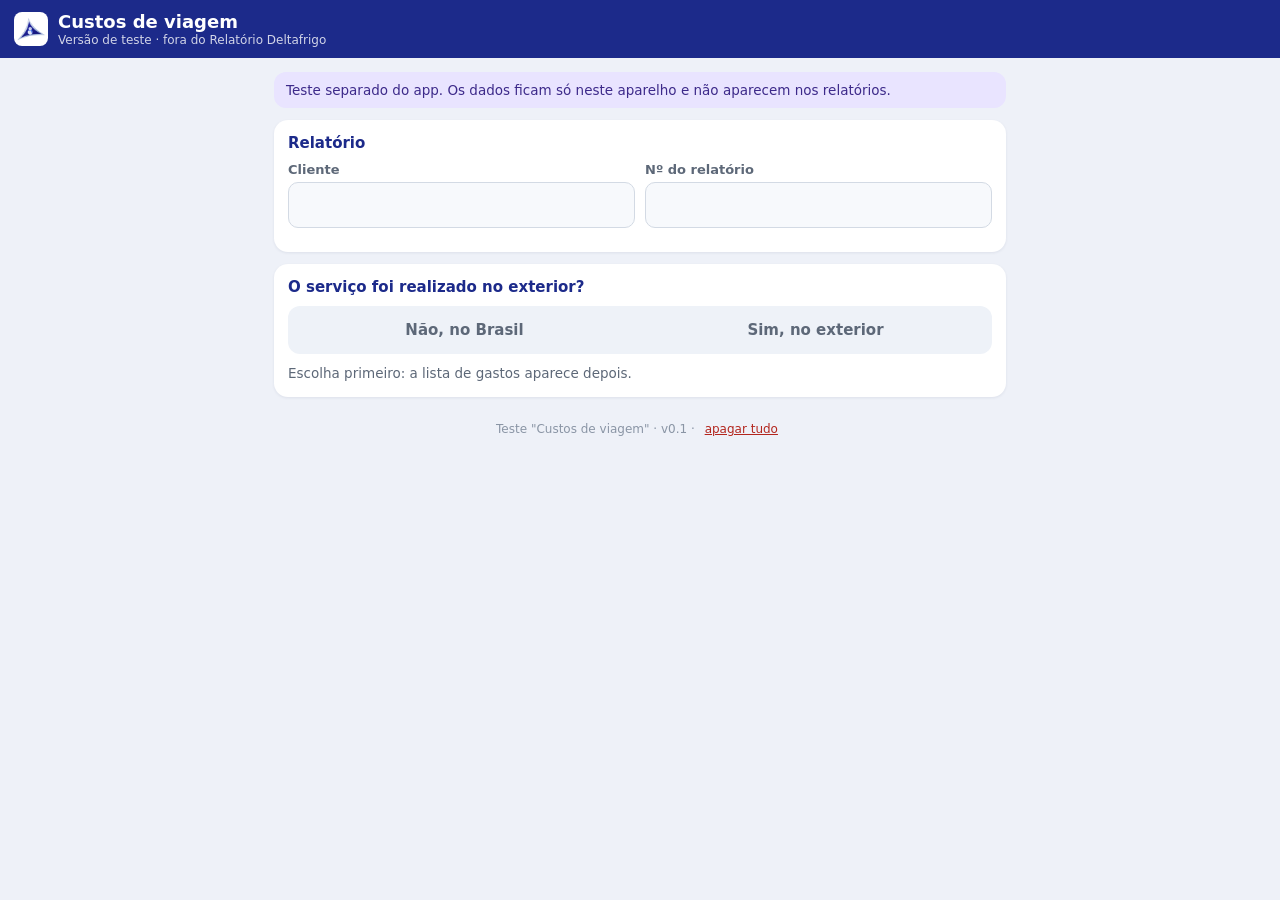
==== teste-custos/index.html @ 93e995a4 "Teste separado: custos de viagem (teste-custos/)" ====
<!doctype html>
<html lang="pt-BR">
<head>
<meta charset="utf-8">
<meta name="viewport" content="width=device-width, initial-scale=1, viewport-fit=cover">
<meta name="theme-color" content="#1c2a8a">
<title>Teste – Custos de viagem</title>
<link rel="icon" type="image/png" href="../icons2/dl-192.png">
<link rel="stylesheet" href="custos.css">
</head>
<body>
<header class="appbar">
  <img class="applogo" src="../icons2/dl-192.png" alt="">
  <div class="title"><b>Custos de viagem</b><small>Versão de teste · fora do Relatório Deltafrigo</small></div>
</header>

<main class="content">
  <div class="testbox">Teste separado do app. Os dados ficam só neste aparelho e não aparecem nos relatórios.</div>

  <section class="card">
    <h3>Relatório</h3>
    <div class="row2">
      <label class="f"><span>Cliente</span><input id="cliente" autocomplete="off"></label>
      <label class="f"><span>Nº do relatório</span><input id="numero" autocomplete="off" inputmode="numeric"></label>
    </div>
  </section>

  <section class="card">
    <h3>O serviço foi realizado no exterior?</h3>
    <div class="seg" id="segExt">
      <button type="button" data-v="0">Não, no Brasil</button>
      <button type="button" data-v="1">Sim, no exterior</button>
    </div>
    <div id="moedas" hidden>
      <div class="lbl">Moeda local <small>(a moeda da nota)</small></div>
      <div class="seg cur" id="segLocal"></div>
      <div class="lbl">Moeda utilizada <small>(a moeda cobrada no cartão ou paga)</small></div>
      <div class="seg cur" id="segUsada"></div>
    </div>
    <p class="hint" id="hintMoeda"></p>
  </section>

  <section id="gastosSec" hidden>
    <div class="sechead"><h2>Gastos</h2><span id="cntGastos"></span></div>
    <div id="gastos"></div>
    <div class="addrow">
      <button type="button" class="big primary" id="bFoto"><span class="ic">📷</span><span>Adicionar nota<small>foto ou imagem da galeria</small></span></button>
      <button type="button" class="big" id="bManual"><span class="ic">✎</span><span>Adicionar sem nota<small>só descrição e valor</small></span></button>
    </div>
    <section class="card totals" id="totais"></section>
  </section>

  <p class="foot">Teste "Custos de viagem" · v0.1 · <button type="button" class="link" id="bLimpar">apagar tudo</button></p>
</main>

<footer class="actions" id="actions" hidden>
  <button type="button" class="secondary" id="bVer">Visualizar PDF</button>
  <button type="button" class="primary" id="bPdf">Salvar / enviar PDF</button>
</footer>

<div id="toast" role="status"></div>
<div id="scrim" hidden></div>
<div id="sheet" class="sheet" hidden></div>
<input type="file" id="fFoto" accept="image/*" hidden>

<script src="../pdf-lib.min.js"></script>
<script src="ocr/tesseract.min.js"></script>
<script src="custos.js"></script>
</body>
</html>
---- teste-custos/custos.css ----
:root {
  --navy:#1c2a8a; --navy2:#141f6b; --bg:#eef1f8; --card:#fff; --ink:#18202b; --muted:#5d6878; --line:#d3dae4;
  --ok:#1d7a3e; --okbg:#e5f4ea; --warn:#a15c00; --warnbg:#fff3df; --bad:#b3261e; --badbg:#fdecea;
  --r:14px; --safe-b: env(safe-area-inset-bottom, 0px); --safe-t: env(safe-area-inset-top, 0px);
}
* { box-sizing:border-box; -webkit-tap-highlight-color:transparent; }
html, body { margin:0; }
body { font-family: system-ui, -apple-system, "Segoe UI", Roboto, sans-serif; background:var(--bg); color:var(--ink); font-size:16px; }
button { font:inherit; color:inherit; border:0; background:none; cursor:pointer; }
[hidden] { display:none !important; }

.appbar { position:sticky; top:0; z-index:20; background:var(--navy); color:#fff; display:flex; align-items:center; gap:10px;
  padding:calc(10px + var(--safe-t)) 14px 10px; min-height:58px; }
.applogo { width:34px; height:34px; border-radius:8px; background:#fff; }
.appbar .title { display:flex; flex-direction:column; line-height:1.2; min-width:0; }
.appbar .title b { font-size:18px; }
.appbar .title small { font-size:12px; opacity:.8; }
.content { padding:14px 14px calc(100px + var(--safe-b)); max-width:760px; margin:0 auto; }
.testbox { background:#e9e4ff; color:#3d2a8a; border-radius:12px; padding:10px 12px; font-size:13.5px; margin-bottom:12px; }

.card { background:var(--card); border-radius:var(--r); padding:14px; margin-bottom:12px; box-shadow:0 1px 3px rgba(20,40,80,.08); }
.card h3 { margin:0 0 10px; font-size:15px; color:var(--navy); }
.row2 { display:grid; grid-template-columns:1fr 1fr; gap:10px; }
.f { display:flex; flex-direction:column; gap:5px; margin-bottom:10px; min-width:0; }
.f:last-child { margin-bottom:0; }
.f > span { font-size:13px; font-weight:600; color:var(--muted); }
.f input { font:inherit; font-size:16px; color:var(--ink); background:#f7f9fc; border:1.5px solid var(--line); border-radius:10px;
  padding:10px 12px; min-height:46px; width:100%; outline:none; }
.f input:focus { border-color:var(--navy); background:#fff; }
.f input.money { text-align:right; font-variant-numeric:tabular-nums; font-weight:600; }
.f input.auto { border-color:#e0b46a; background:#fffaf0; }

.seg { display:flex; gap:6px; background:#eef2f8; border-radius:12px; padding:4px; }
.seg button { flex:1; padding:11px 6px; border-radius:9px; font-weight:600; font-size:15px; color:var(--muted); }
.seg button.on { background:var(--navy); color:#fff; }
.seg button:disabled { opacity:.35; }
.seg.cur button { display:flex; flex-direction:column; align-items:center; line-height:1.15; padding:8px 4px; }
.seg.cur button small { font-weight:500; font-size:11.5px; opacity:.85; }
.lbl { font-size:13px; font-weight:600; color:var(--muted); margin:14px 0 6px; }
.lbl small { font-weight:500; }
.hint { color:var(--muted); font-size:13.5px; margin:10px 0 0; line-height:1.4; }
.hint:empty { display:none; }

.sechead { display:flex; align-items:baseline; gap:8px; margin:18px 2px 8px; }
.sechead h2 { margin:0; font-size:18px; }
.sechead span { color:var(--muted); font-size:14px; }

.gasto { background:var(--card); border-radius:var(--r); padding:12px; margin-bottom:10px; box-shadow:0 1px 3px rgba(20,40,80,.08);
  display:grid; grid-template-columns:86px 1fr; gap:12px; }
.gasto.semnota { grid-template-columns:1fr; }
.thumb { width:86px; height:112px; border-radius:10px; background:#eef2f8 center/cover no-repeat; border:1.5px solid var(--line);
  position:relative; overflow:hidden; display:grid; place-items:center; color:var(--muted); font-size:12px; text-align:center; }
.thumb .tools { position:absolute; left:0; right:0; bottom:0; display:flex; }
.thumb .tools button { flex:1; background:rgba(20,30,60,.72); color:#fff; font-size:12px; padding:5px 0; }
.gasto .top { display:flex; gap:8px; align-items:flex-end; }
.gasto .top .f { flex:1; }
.gasto .del { width:42px; height:46px; border-radius:10px; color:var(--bad); background:var(--badbg); font-size:18px; margin-bottom:10px; flex:none; }
.gasto .vals { display:grid; grid-template-columns:1fr 1fr; gap:10px; align-items:end; }
.gasto .vals.one { grid-template-columns:1fr; }
.chip { display:inline-flex; align-items:center; gap:6px; font-size:12.5px; font-weight:600; border-radius:9px; padding:4px 8px; margin-top:8px; }
.chip.busy { background:#e7eef9; color:var(--navy); }
.chip.ok { background:var(--warnbg); color:var(--warn); }
.chip.fail { background:#eceff3; color:#4b5563; }
.chip .spin { width:12px; height:12px; border:2px solid currentColor; border-right-color:transparent; border-radius:50%; animation:spin .8s linear infinite; }
@keyframes spin { to { transform:rotate(360deg); } }
.addnota { margin-top:8px; font-size:13.5px; font-weight:600; color:var(--navy); text-decoration:underline; padding:4px 0; }

.addrow { display:grid; grid-template-columns:1fr 1fr; gap:10px; margin:6px 0 14px; }
.big { display:flex; align-items:center; gap:10px; background:#fff; border-radius:var(--r); padding:12px; text-align:left; font-weight:700;
  box-shadow:0 1px 3px rgba(20,40,80,.08); color:var(--navy); }
.big small { display:block; font-weight:500; font-size:12px; color:var(--muted); }
.big.primary { background:var(--navy); color:#fff; } .big.primary small { color:#dbe5f5; }
.big .ic { font-size:22px; }

.totals h3 { margin-bottom:8px; }
.totals table { width:100%; border-collapse:collapse; font-variant-numeric:tabular-nums; }
.totals td { padding:6px 0; border-bottom:1px solid #eef0f5; }
.totals td:last-child { text-align:right; font-weight:700; }
.totals tr.grand td { font-size:17px; color:var(--navy); border-bottom:0; padding-top:10px; }
.warnbox { background:var(--warnbg); color:#7a4600; border-radius:10px; padding:10px 12px; font-size:13.5px; margin-top:10px; line-height:1.4; }

.actions { position:fixed; left:0; right:0; bottom:0; z-index:15; background:#fff; border-top:1px solid var(--line);
  padding:10px 14px calc(10px + var(--safe-b)); display:flex; gap:10px; justify-content:center; }
.actions button { flex:1; max-width:340px; height:50px; border-radius:25px; font-weight:700; font-size:15.5px; }
.actions .primary { background:var(--navy); color:#fff; }
.actions .secondary { background:#e7eef9; color:var(--navy); }
.foot { text-align:center; font-size:12px; color:#8a95a5; margin-top:24px; }
.link { color:var(--bad); text-decoration:underline; font-size:12px; }

#toast { position:fixed; left:50%; bottom:calc(84px + var(--safe-b)); transform:translateX(-50%) translateY(20px); opacity:0; pointer-events:none;
  background:#1f2a37; color:#fff; padding:11px 16px; border-radius:12px; font-size:14.5px; max-width:92vw; transition:.25s; z-index:50; }
#toast.show { opacity:1; transform:translateX(-50%); }
#toast.warn { background:#8a3a00; }
#scrim { position:fixed; inset:0; background:rgba(10,20,40,.45); z-index:40; }
.sheet { position:fixed; left:0; right:0; bottom:0; z-index:41; background:#fff; border-radius:18px 18px 0 0; padding:18px 16px calc(16px + var(--safe-b));
  max-height:90vh; overflow:auto; max-width:760px; margin:0 auto; }
.sheet h2 { margin:0 0 8px; font-size:19px; }
.sheet p { color:var(--muted); margin:0 0 14px; font-size:14.5px; line-height:1.4; }
.sheet .opt { display:block; width:100%; text-align:left; padding:14px 16px; border-radius:12px; background:#eef2f8; font-weight:600; margin-bottom:8px; }
.sheet .opt.main { background:var(--navy); color:#fff; }
.sheet .opt small { display:block; font-weight:500; font-size:12.5px; opacity:.8; }
.sheet img.full { width:100%; border-radius:10px; display:block; margin-bottom:10px; }
@media (max-width:420px) { .addrow { grid-template-columns:1fr; } .gasto .vals { grid-template-columns:1fr 1fr; } }
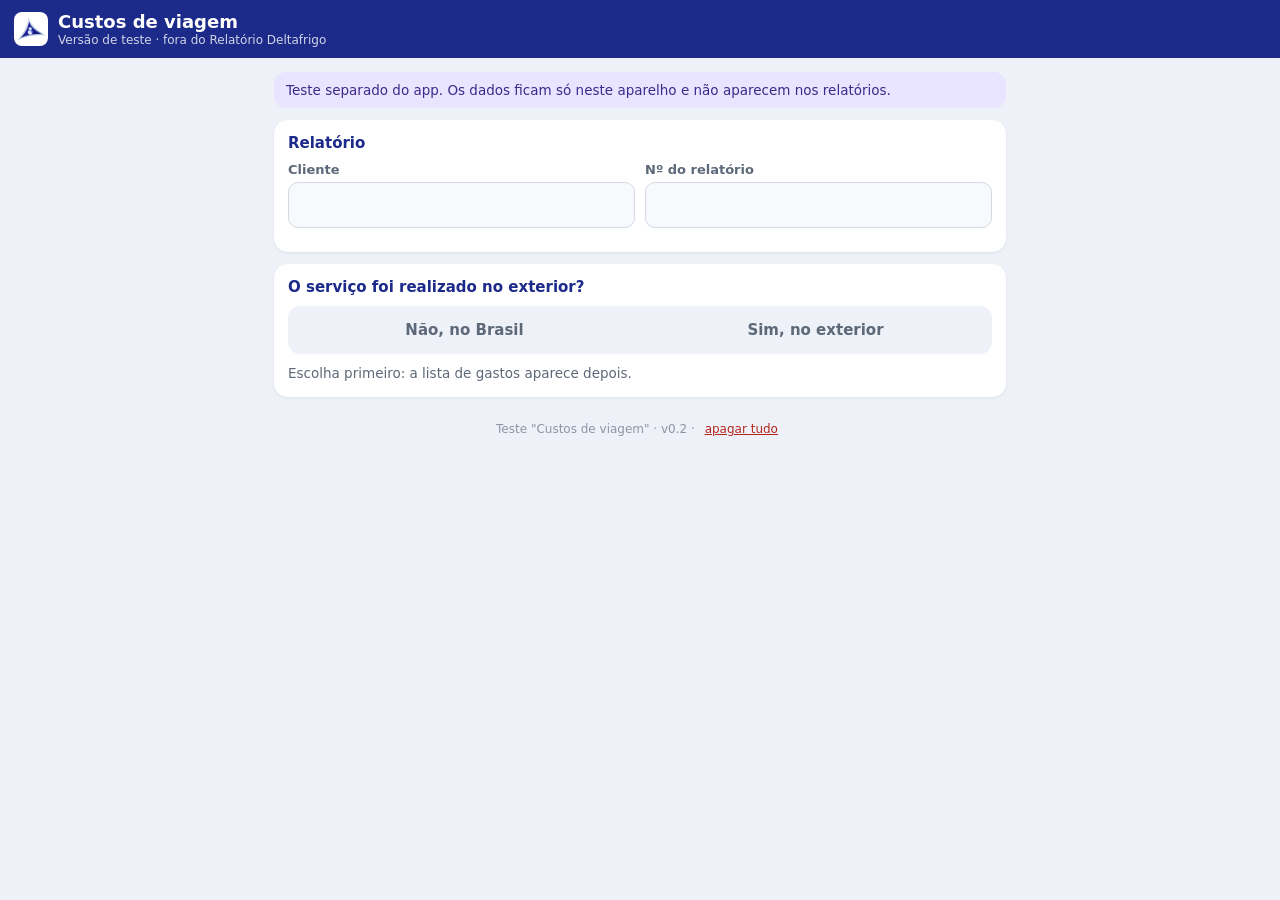
==== commit 7a999e6f: "Teste custos v0.2: le valores com moeda (print do banco), descricao correta" ====
--- a/teste-custos/index.html
+++ b/teste-custos/index.html
@@ -6,7 +6,7 @@
 <meta name="theme-color" content="#1c2a8a">
 <title>Teste – Custos de viagem</title>
 <link rel="icon" type="image/png" href="../icons2/dl-192.png">
-<link rel="stylesheet" href="custos.css">
+<link rel="stylesheet" href="custos.css?v=0.2">
 </head>
 <body>
 <header class="appbar">
@@ -50,7 +50,7 @@
     <section class="card totals" id="totais"></section>
   </section>
 
-  <p class="foot">Teste "Custos de viagem" · v0.1 · <button type="button" class="link" id="bLimpar">apagar tudo</button></p>
+  <p class="foot">Teste "Custos de viagem" · v0.2 · <button type="button" class="link" id="bLimpar">apagar tudo</button></p>
 </main>
 
 <footer class="actions" id="actions" hidden>
@@ -65,6 +65,6 @@
 
 <script src="../pdf-lib.min.js"></script>
 <script src="ocr/tesseract.min.js"></script>
-<script src="custos.js"></script>
+<script src="custos.js?v=0.2"></script>
 </body>
 </html>
--- a/teste-custos/custos.css
+++ b/teste-custos/custos.css
@@ -48,7 +48,7 @@
 .gasto { background:var(--card); border-radius:var(--r); padding:12px; margin-bottom:10px; box-shadow:0 1px 3px rgba(20,40,80,.08);
   display:grid; grid-template-columns:86px 1fr; gap:12px; }
 .gasto.semnota { grid-template-columns:1fr; }
-.thumb { width:86px; height:112px; border-radius:10px; background:#eef2f8 center/cover no-repeat; border:1.5px solid var(--line);
+.thumb { width:86px; height:112px; border-radius:10px; background:#eef2f8 center 40%/contain no-repeat; border:1.5px solid var(--line);
   position:relative; overflow:hidden; display:grid; place-items:center; color:var(--muted); font-size:12px; text-align:center; }
 .thumb .tools { position:absolute; left:0; right:0; bottom:0; display:flex; }
 .thumb .tools button { flex:1; background:rgba(20,30,60,.72); color:#fff; font-size:12px; padding:5px 0; }
@@ -101,3 +101,4 @@
 .sheet .opt small { display:block; font-weight:500; font-size:12.5px; opacity:.8; }
 .sheet img.full { width:100%; border-radius:10px; display:block; margin-bottom:10px; }
 @media (max-width:420px) { .addrow { grid-template-columns:1fr; } .gasto .vals { grid-template-columns:1fr 1fr; } }
+.f input.money::placeholder { font-weight:400; color:#a3acb9; font-size:14px; }
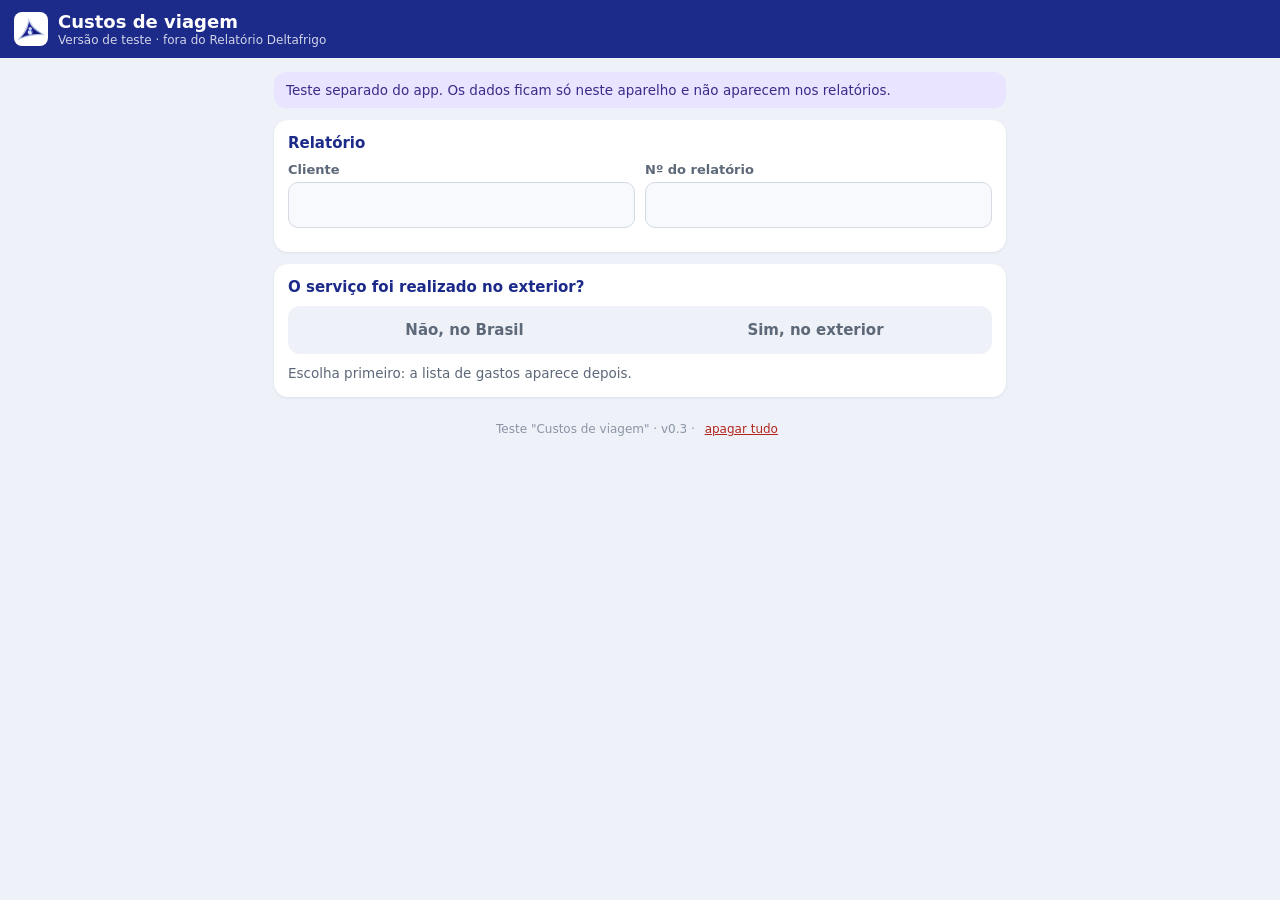
==== commit 3236fd1f: "Teste custos v0.3: marcas conhecidas na descricao, ignora GETNET/VISA" ====
--- a/teste-custos/index.html
+++ b/teste-custos/index.html
@@ -6,7 +6,7 @@
 <meta name="theme-color" content="#1c2a8a">
 <title>Teste – Custos de viagem</title>
 <link rel="icon" type="image/png" href="../icons2/dl-192.png">
-<link rel="stylesheet" href="custos.css?v=0.2">
+<link rel="stylesheet" href="custos.css?v=0.3">
 </head>
 <body>
 <header class="appbar">
@@ -50,7 +50,7 @@
     <section class="card totals" id="totais"></section>
   </section>
 
-  <p class="foot">Teste "Custos de viagem" · v0.2 · <button type="button" class="link" id="bLimpar">apagar tudo</button></p>
+  <p class="foot">Teste "Custos de viagem" · v0.3 · <button type="button" class="link" id="bLimpar">apagar tudo</button></p>
 </main>
 
 <footer class="actions" id="actions" hidden>
@@ -65,6 +65,6 @@
 
 <script src="../pdf-lib.min.js"></script>
 <script src="ocr/tesseract.min.js"></script>
-<script src="custos.js?v=0.2"></script>
+<script src="custos.js?v=0.3"></script>
 </body>
 </html>
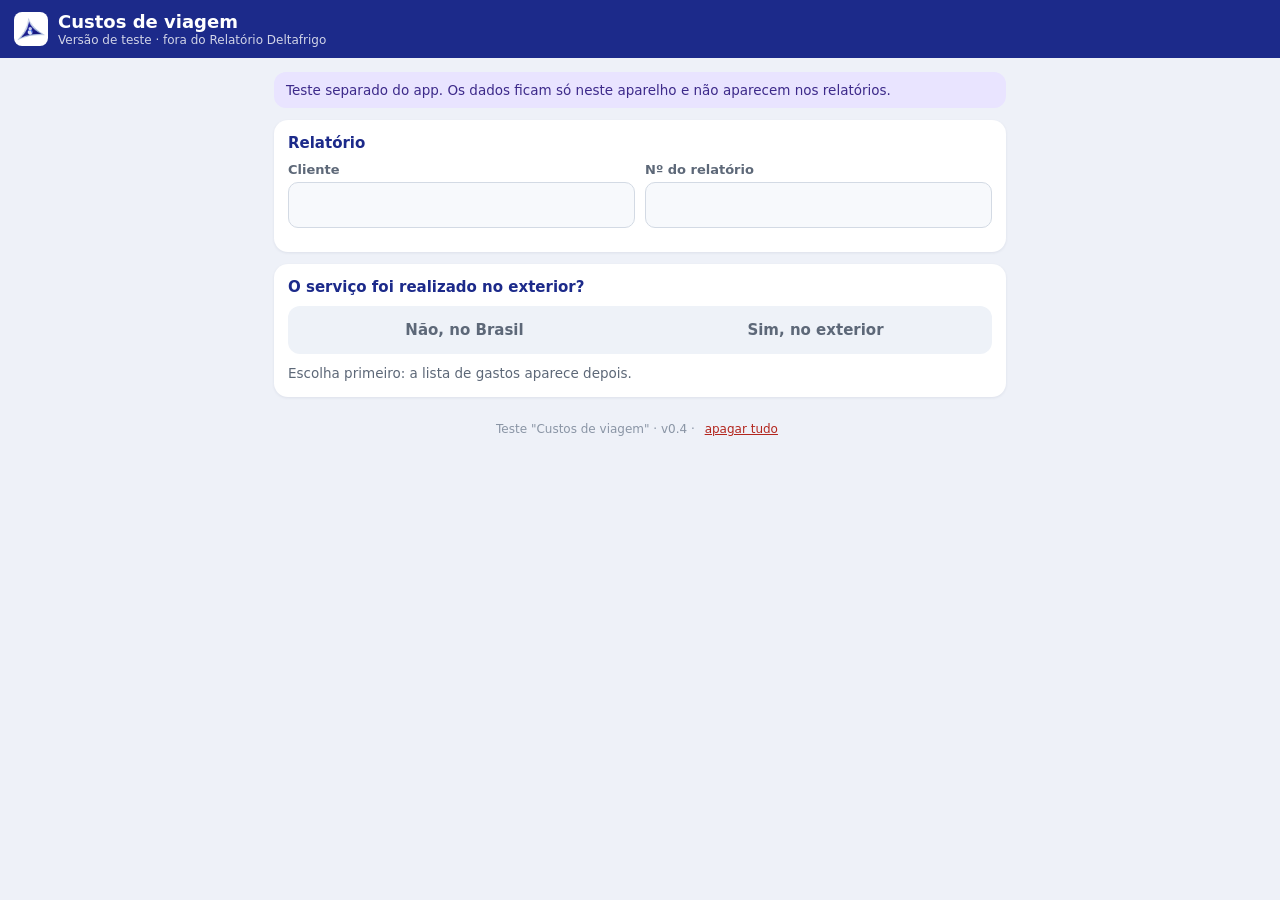
==== commit f8f5d1c8: "Teste custos v0.4: botao para fotografar com a camera" ====
--- a/teste-custos/index.html
+++ b/teste-custos/index.html
@@ -6,7 +6,7 @@
 <meta name="theme-color" content="#1c2a8a">
 <title>Teste – Custos de viagem</title>
 <link rel="icon" type="image/png" href="../icons2/dl-192.png">
-<link rel="stylesheet" href="custos.css?v=0.3">
+<link rel="stylesheet" href="custos.css?v=0.4">
 </head>
 <body>
 <header class="appbar">
@@ -44,13 +44,14 @@
     <div class="sechead"><h2>Gastos</h2><span id="cntGastos"></span></div>
     <div id="gastos"></div>
     <div class="addrow">
-      <button type="button" class="big primary" id="bFoto"><span class="ic">📷</span><span>Adicionar nota<small>foto ou imagem da galeria</small></span></button>
+      <button type="button" class="big primary" id="bCam"><span class="ic">📷</span><span>Fotografar nota<small>abre a câmera</small></span></button>
+      <button type="button" class="big" id="bFoto"><span class="ic">🖼️</span><span>Nota da galeria<small>foto, print ou imagem salva</small></span></button>
       <button type="button" class="big" id="bManual"><span class="ic">✎</span><span>Adicionar sem nota<small>só descrição e valor</small></span></button>
     </div>
     <section class="card totals" id="totais"></section>
   </section>
 
-  <p class="foot">Teste "Custos de viagem" · v0.3 · <button type="button" class="link" id="bLimpar">apagar tudo</button></p>
+  <p class="foot">Teste "Custos de viagem" · v0.4 · <button type="button" class="link" id="bLimpar">apagar tudo</button></p>
 </main>
 
 <footer class="actions" id="actions" hidden>
@@ -62,9 +63,10 @@
 <div id="scrim" hidden></div>
 <div id="sheet" class="sheet" hidden></div>
 <input type="file" id="fFoto" accept="image/*" hidden>
+<input type="file" id="fCam" accept="image/*" capture="environment" hidden>
 
 <script src="../pdf-lib.min.js"></script>
 <script src="ocr/tesseract.min.js"></script>
-<script src="custos.js?v=0.3"></script>
+<script src="custos.js?v=0.4"></script>
 </body>
 </html>
--- a/teste-custos/custos.css
+++ b/teste-custos/custos.css
@@ -65,7 +65,7 @@
 @keyframes spin { to { transform:rotate(360deg); } }
 .addnota { margin-top:8px; font-size:13.5px; font-weight:600; color:var(--navy); text-decoration:underline; padding:4px 0; }
 
-.addrow { display:grid; grid-template-columns:1fr 1fr; gap:10px; margin:6px 0 14px; }
+.addrow { display:grid; grid-template-columns:1fr 1fr 1fr; gap:10px; margin:6px 0 14px; }
 .big { display:flex; align-items:center; gap:10px; background:#fff; border-radius:var(--r); padding:12px; text-align:left; font-weight:700;
   box-shadow:0 1px 3px rgba(20,40,80,.08); color:var(--navy); }
 .big small { display:block; font-weight:500; font-size:12px; color:var(--muted); }
@@ -100,5 +100,8 @@
 .sheet .opt.main { background:var(--navy); color:#fff; }
 .sheet .opt small { display:block; font-weight:500; font-size:12.5px; opacity:.8; }
 .sheet img.full { width:100%; border-radius:10px; display:block; margin-bottom:10px; }
-@media (max-width:420px) { .addrow { grid-template-columns:1fr; } .gasto .vals { grid-template-columns:1fr 1fr; } }
+@media (max-width:600px) { .addrow { grid-template-columns:1fr 1fr; } .addrow .big:last-child { grid-column:1 / -1; } }
+@media (max-width:420px) { .gasto .vals { grid-template-columns:1fr 1fr; } }
 .f input.money::placeholder { font-weight:400; color:#a3acb9; font-size:14px; }
+.addnotas { display:flex; align-items:center; gap:12px; flex-wrap:wrap; margin-top:8px; font-size:13.5px; color:var(--muted); }
+.addnotas .addnota { margin-top:0; }
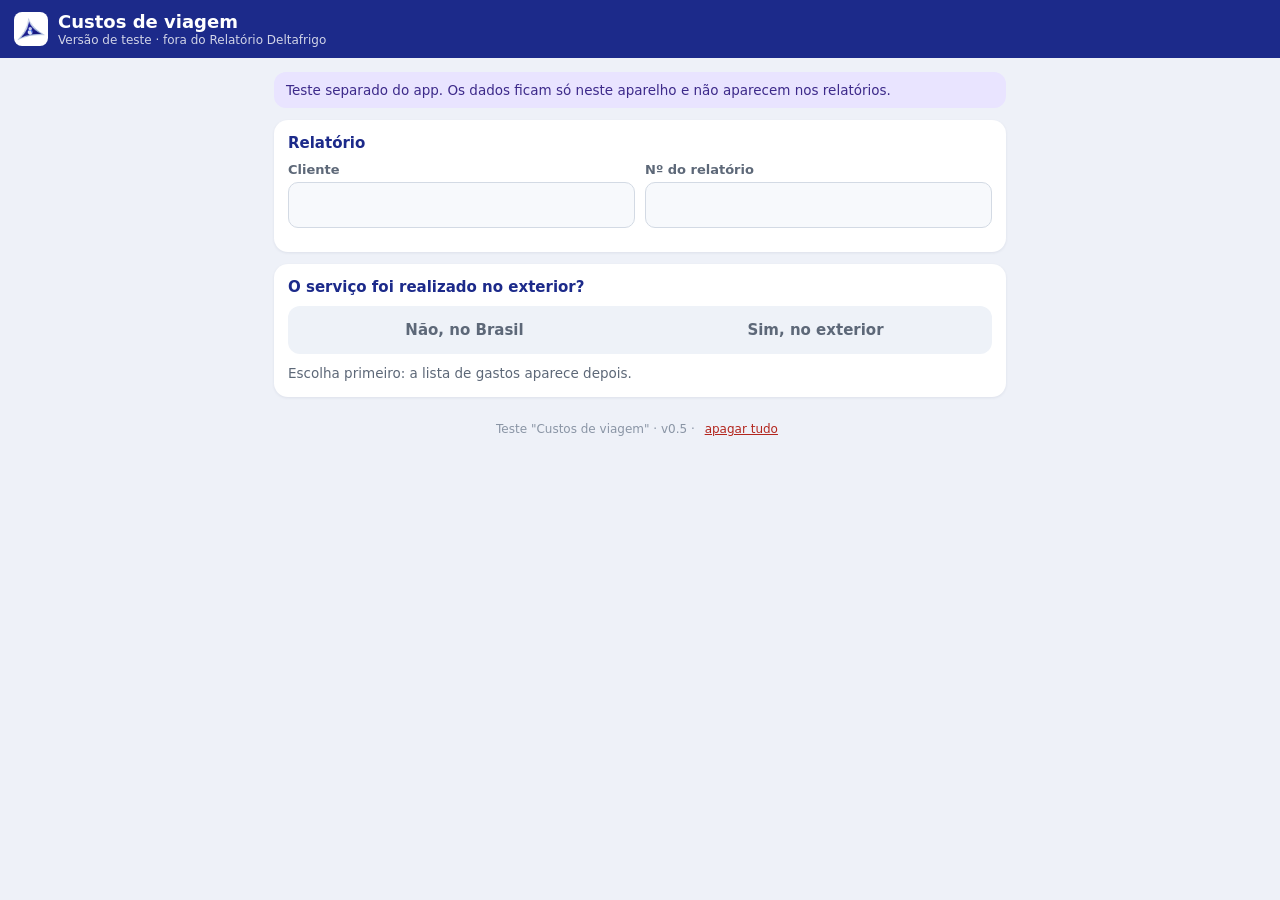
==== commit 77bd8dd7: "Teste custos v0.5: notas em 2 ou 3 colunas no PDF" ====
--- a/teste-custos/index.html
+++ b/teste-custos/index.html
@@ -6,7 +6,7 @@
 <meta name="theme-color" content="#1c2a8a">
 <title>Teste – Custos de viagem</title>
 <link rel="icon" type="image/png" href="../icons2/dl-192.png">
-<link rel="stylesheet" href="custos.css?v=0.4">
+<link rel="stylesheet" href="custos.css?v=0.5">
 </head>
 <body>
 <header class="appbar">
@@ -49,9 +49,14 @@
       <button type="button" class="big" id="bManual"><span class="ic">✎</span><span>Adicionar sem nota<small>só descrição e valor</small></span></button>
     </div>
     <section class="card totals" id="totais"></section>
+    <section class="card">
+      <h3>Notas no PDF</h3>
+      <div class="seg" id="segCols"><button type="button" data-v="2">2 por linha</button><button type="button" data-v="3">3 por linha</button></div>
+      <p class="hint">Mais colunas = menos folhas, notas menores. As notas compridas (como as da Sodimac) ficam melhor em 3.</p>
+    </section>
   </section>
 
-  <p class="foot">Teste "Custos de viagem" · v0.4 · <button type="button" class="link" id="bLimpar">apagar tudo</button></p>
+  <p class="foot">Teste "Custos de viagem" · v0.5 · <button type="button" class="link" id="bLimpar">apagar tudo</button></p>
 </main>
 
 <footer class="actions" id="actions" hidden>
@@ -67,6 +72,6 @@
 
 <script src="../pdf-lib.min.js"></script>
 <script src="ocr/tesseract.min.js"></script>
-<script src="custos.js?v=0.4"></script>
+<script src="custos.js?v=0.5"></script>
 </body>
 </html>
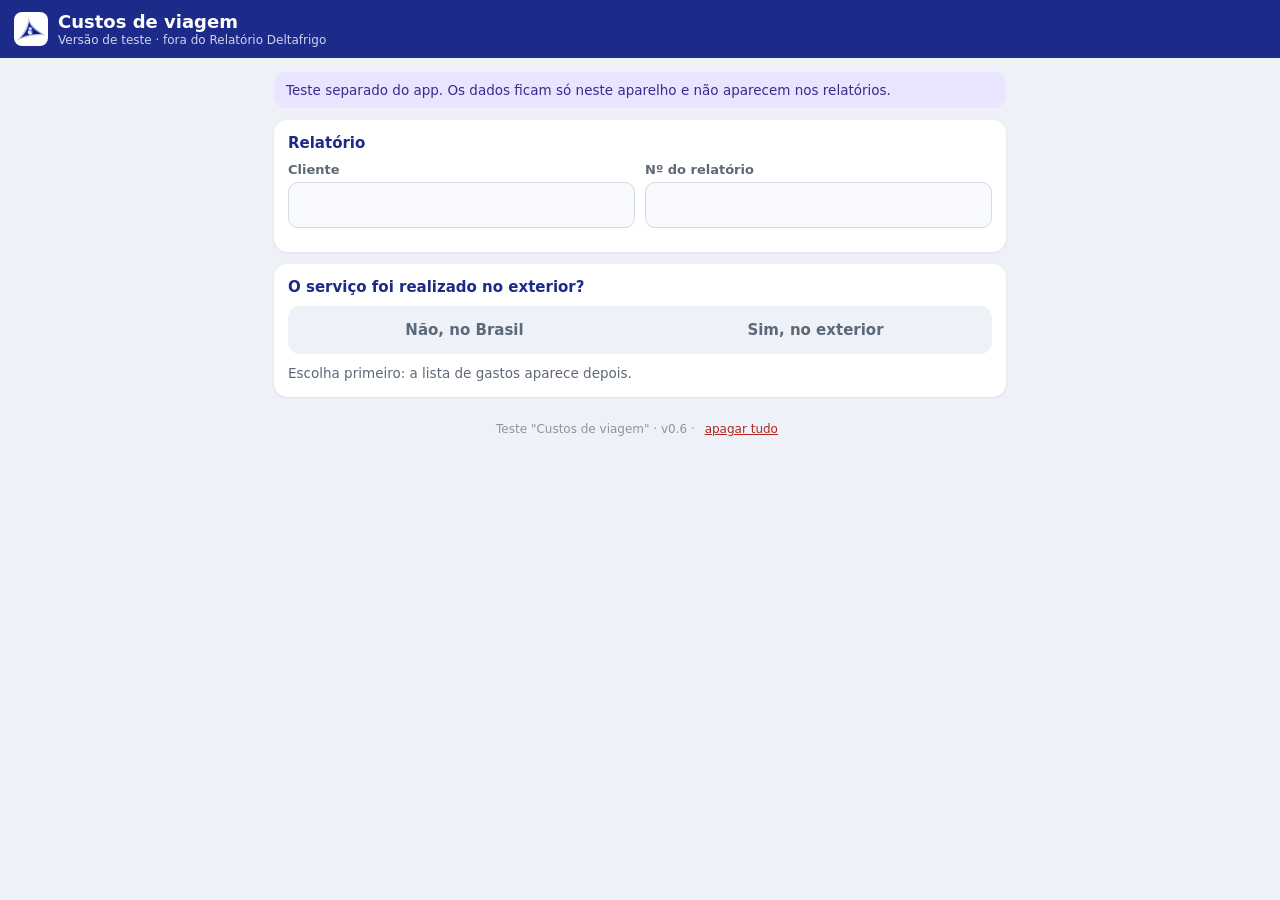
==== commit 2e8ac7f3: "Teste custos v0.6: notas montadas automaticamente na folha" ====
--- a/teste-custos/index.html
+++ b/teste-custos/index.html
@@ -6,7 +6,7 @@
 <meta name="theme-color" content="#1c2a8a">
 <title>Teste – Custos de viagem</title>
 <link rel="icon" type="image/png" href="../icons2/dl-192.png">
-<link rel="stylesheet" href="custos.css?v=0.5">
+<link rel="stylesheet" href="custos.css?v=0.6">
 </head>
 <body>
 <header class="appbar">
@@ -49,14 +49,9 @@
       <button type="button" class="big" id="bManual"><span class="ic">✎</span><span>Adicionar sem nota<small>só descrição e valor</small></span></button>
     </div>
     <section class="card totals" id="totais"></section>
-    <section class="card">
-      <h3>Notas no PDF</h3>
-      <div class="seg" id="segCols"><button type="button" data-v="2">2 por linha</button><button type="button" data-v="3">3 por linha</button></div>
-      <p class="hint">Mais colunas = menos folhas, notas menores. As notas compridas (como as da Sodimac) ficam melhor em 3.</p>
-    </section>
   </section>
 
-  <p class="foot">Teste "Custos de viagem" · v0.5 · <button type="button" class="link" id="bLimpar">apagar tudo</button></p>
+  <p class="foot">Teste "Custos de viagem" · v0.6 · <button type="button" class="link" id="bLimpar">apagar tudo</button></p>
 </main>
 
 <footer class="actions" id="actions" hidden>
@@ -72,6 +67,6 @@
 
 <script src="../pdf-lib.min.js"></script>
 <script src="ocr/tesseract.min.js"></script>
-<script src="custos.js?v=0.5"></script>
+<script src="custos.js?v=0.6"></script>
 </body>
 </html>
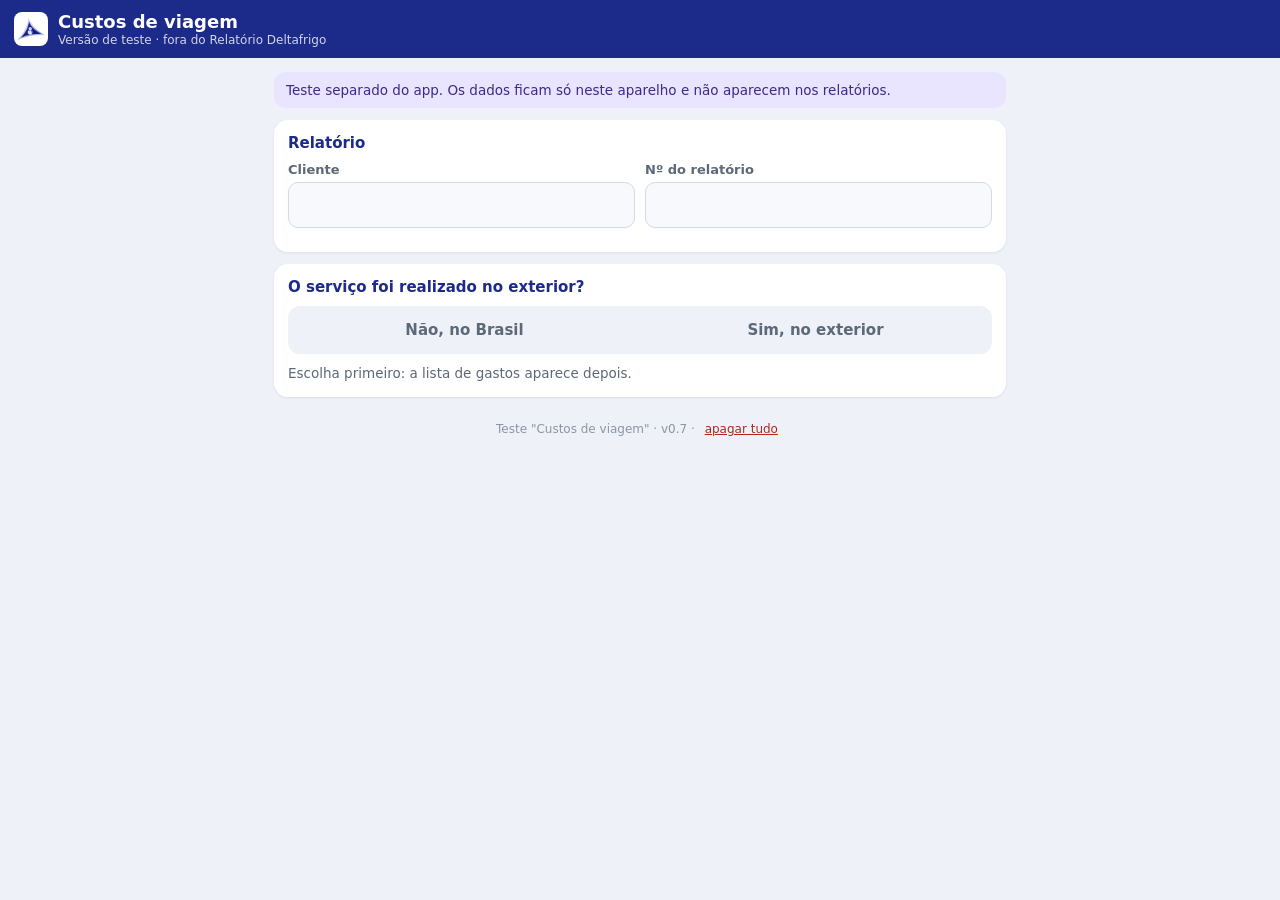
==== commit ee1e4c6f: "Teste custos v0.7: notas enchem coluna por coluna ate a altura da mais alta" ====
--- a/teste-custos/index.html
+++ b/teste-custos/index.html
@@ -6,7 +6,7 @@
 <meta name="theme-color" content="#1c2a8a">
 <title>Teste – Custos de viagem</title>
 <link rel="icon" type="image/png" href="../icons2/dl-192.png">
-<link rel="stylesheet" href="custos.css?v=0.6">
+<link rel="stylesheet" href="custos.css?v=0.7">
 </head>
 <body>
 <header class="appbar">
@@ -51,7 +51,7 @@
     <section class="card totals" id="totais"></section>
   </section>
 
-  <p class="foot">Teste "Custos de viagem" · v0.6 · <button type="button" class="link" id="bLimpar">apagar tudo</button></p>
+  <p class="foot">Teste "Custos de viagem" · v0.7 · <button type="button" class="link" id="bLimpar">apagar tudo</button></p>
 </main>
 
 <footer class="actions" id="actions" hidden>
@@ -67,6 +67,6 @@
 
 <script src="../pdf-lib.min.js"></script>
 <script src="ocr/tesseract.min.js"></script>
-<script src="custos.js?v=0.6"></script>
+<script src="custos.js?v=0.7"></script>
 </body>
 </html>
